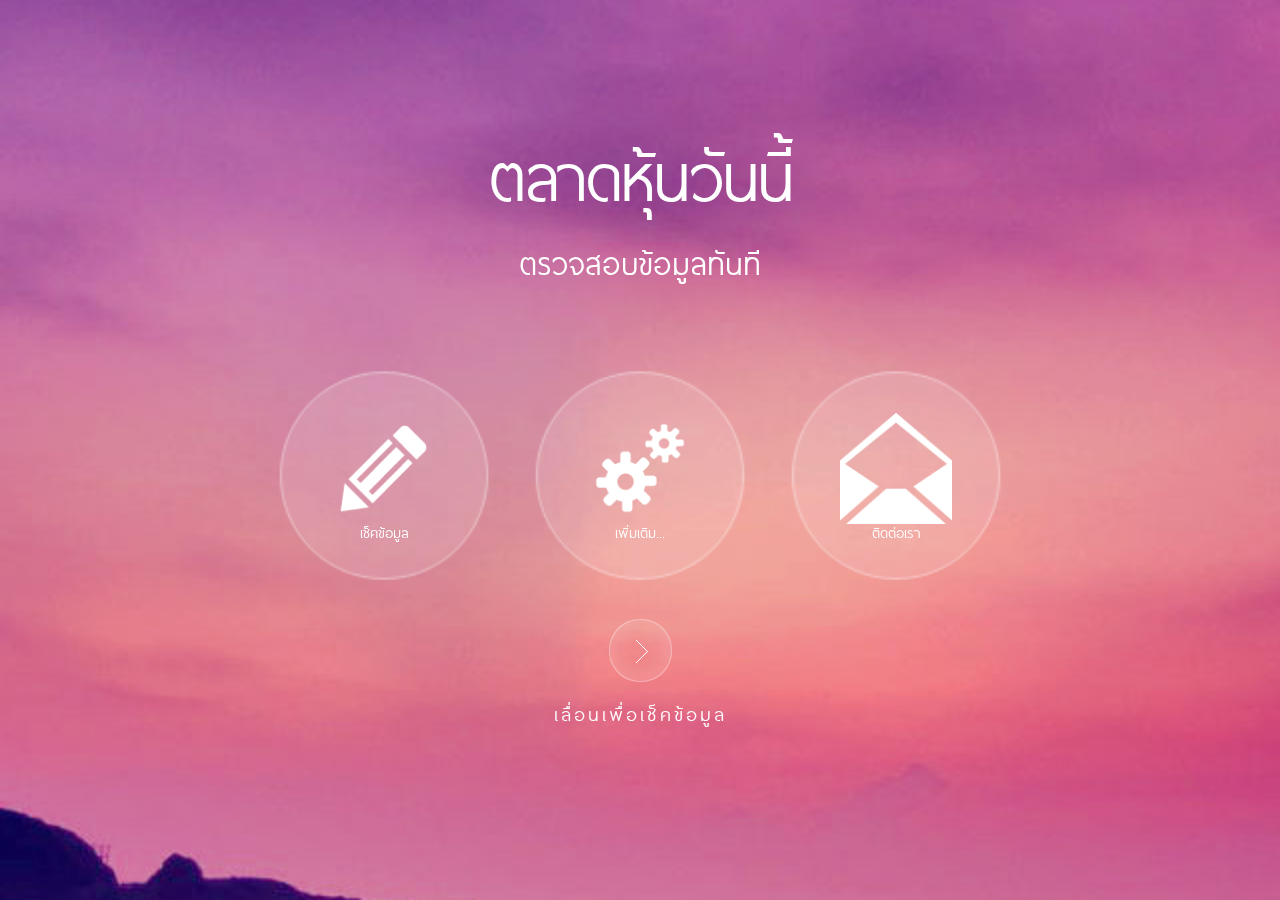
==== index.html @ e069ab9a "Version.1.0" ====
<!DOCTYPE html PUBLIC "-//W3C//DTD XHTML 1.0 Transitional//EN" "http://www.w3.org/TR/xhtml1/DTD/xhtml1-transitional.dtd">
<html xmlns="http://www.w3.org/1999/xhtml">
<head>
<meta http-equiv="Content-Type" content="text/html; charset=utf-8" />
<meta name="viewport" content="width=device-width, initial-scale=1, maximum-scale=1" />
<meta name="apple-mobile-web-app-capable" content="yes" />
<meta name="apple-mobile-web-app-status-bar-style" content="black" />
<link rel="apple-touch-icon" href="images/apple-touch-icon.png" />
<link rel="apple-touch-startup-image" href="images/apple-touch-startup-image-320x460.png" />
<meta name="author" content="FamousThemes" />
<meta name="description" content="GoMobile - A next generation web app theme" />
<meta name="keywords" content="mobile web app, mobile template, mobile design, mobile app design, mobile app theme, mobile wordpress theme, my mobile app" />
<title>หุ้น</title>
<link type="text/css" rel="stylesheet" href="css/style.css"/>
<link type="text/css" rel="stylesheet" href="colors/splash/splash.css"/>
<link type="text/css" rel="stylesheet" href="css/idangerous.swiper.css"/>
<link type="text/css" rel="stylesheet" href="css/swipebox.css" />

</head>
<body>

  <div class="swiper-container swiper-parent">
    <div class="swiper-wrapper">



<!--Splash Page-->
      <div class="swiper-slide sliderbg_splash">
      <div class="swiper-container swiper-nestedsplash">
               <div class="swiper-wrapper">
                    <div class="swiper-slide">
                              <div class="slide-inner">
                                        <div class="splash_container">
                                            <div class="logo">
             						ตลาดหุ้นวันนี้<br />
                                            <span>ตรวจสอบข้อมูลทันที</span><br/>
											
											</div>
											
											 <div class="menu">
												<ul>
												<li><a href="#" onclick="swiperParent.swipeTo(1);"><img src="images/icons/pencil.png" alt="" title="" /><span>เช็คข้อมูล</span></a></li>
												<li><a href="#" onclick="swiperParent.swipeTo(2);"><img src="images/icons/services.png" alt="" title="" /><span>เพิ่มเติม...</span></a></li>
												<li><a href="mailto:contact@flutx.com"><img src="images/icons/contact.png" alt="" title="" /><span>ติดต่อเรา</span></a></li>
												</ul>
												<div class="clearfix"></div>
											</div>
											
                                            <div class="slide-to-navigate">
                                            <a href="#" onclick="swiperParent.swipeTo(1);"><img src="colors/splash/images/slide-to-navigate.png" alt="" title="" border="0" /></a> <br />
											เลื่อนเพื่อเช็คข้อมูล
                                            </div>
                                        </div>
                                        <!--End of page container-->
                              </div>
                    </div>
              </div>
              <div class="swiper-scrollbarsplash"></div>
     </div>
     </div>
    
<!--Page 1 content-->
      <div class="swiper-slide sliderbg_splash">
      <div class="swiper-container swiper-nested1">
               <div class="swiper-wrapper">
                    <div class="swiper-slide">
                              <div class="slide-inner">
                                    <div class="page_data">
											<!--Index-->
											<div class="toogle_wrap radius8">
												<div class="trigger">
													<a href="#">
														<strong>ดัชนีตลาดหลักทรัพย์ SET</strong>
													</a>
												</div>
												<div class="toggle_container" >
												
													<span id="SETUpdate">ข้อมูลล่าสุด : </span><br/>
													<span id="SETStatus">สถานะ : </span><br/><br/>
													<table style="width:100%;text-align:right;">
														<tr>
															<th>ดัชนี</th>
															<th>ล่าสุด</th>
															<th>เปลียนแปลง</th>
															<th>มูลค่า (ลบ.)</th>
														</tr>
														<tr>
															<td>SET</td>
															<td id="SETLast"></td>
															<td id="SETChange"></td>
															<td id="SETVol"></td>
														</tr>
														<tr>
															<td>SET50</td>
															<td id="SET50Last"></td>
															<td id="SET50Change"></td>
															<td id="SET50Vol"></td>
														</tr>
														<tr>
															<td>SET100</td>
															<td id="SET100Last"></td>
															<td id="SET100Change"></td>
															<td id="SET100Vol"></td>
														</tr>
														<tr>
															<td>SETHD</td>
															<td id="SETHDLast"></td>
															<td id="SETHDChange"></td>
															<td id="SETHDVol"></td>
														</tr>
													
													</table>
												</div>
											</div>
											
											<!--Volume-->
											<div class="toogle_wrap radius8">
												<div class="trigger">
													<a href="#">
														<strong>มูลค่าการซื้อขายสิ้นวัน</strong>
													</a>
												</div>
												<div class="toggle_container" >
												
													<span id="VolUpdate"></span>
													<span>หน่วย: ล้านบาท </span><br/><br/>
													<table style="width:100%;text-align:right;">
														<tr>
															<th>นักลงทุน</th>
															<th>ซื้อ</th>
															<th>ขาย</th>
															<th>สุทธิ</th>
														</tr>
														<tr>
															<td>สถาบัน</td>
															<td id="VolInsBuy"></td>
															<td id="VolInsSell"></td>
															<td id="VolInsNet"></td>
														</tr>
														<tr>
															<td>บัญชีบล.</td>
															<td id="VolBrokerBuy"></td>
															<td id="VolBrokerSell"></td>
															<td id="VolBrokerNet"></td>
														</tr>
														<tr>
															<td>ต่างประเทศ</td>
															<td id="VolForBuy"></td>
															<td id="VolForSell"></td>
															<td id="VolForNet"></td>
														</tr>
														<tr>
															<td>ในประเทศ</td>
															<td id="VolDomBuy"></td>
															<td id="VolDomSell"></td>
															<td id="VolDomNet"></td>
														</tr>
														<tr>
															<td>&nbsp;</td>
															<td></td>
															<td></td>
															<td></td>
														</tr>
													</table>
													
													<span>มูลค่าการซื้อขายรวม :</span>
													<span id="VolTotal"></span>
												</div>
											</div>
											
											<!--FTSE-->
											<div class="toogle_wrap radius8">
												<div class="trigger">
													<a href="#">
														<strong>ดัชนีตลาดหลักทรัพย์ FTSE</strong>
													</a>
												</div>
												<div class="toggle_container" >
												
													<table style="width:100%;text-align:right;">
														<tr>
															<th>ดัชนี</th>
															<th>ล่าสุด</th>
															<th>เปลียนแปลง</th>
														</tr>
														<tr>
															<td>Large Cap - FSTHL</td>
															<td id="FSTHLLast"></td>
															<td id="FSTHLChange"></td>
														</tr>
														<tr>
															<td>Mid Cap - FSTHM</td>
															<td id="FSTHMLast"></td>
															<td id="FSTHMChange"></td>
														</tr>
														<tr>
															<td>Small Cap - FSTHS</td>
															<td id="FSTHSLast"></td>
															<td id="FSTHSChange"></td>
														</tr>
														<tr>
															<td>All-Share - FSTHA</td>
															<td id="FSTHALast"></td>
															<td id="FSTHAChange"></td>
														</tr>
														<tr>
															<td>Shariah - FSTSH</td>
															<td id="FSTSHLast"></td>
															<td id="FSTSHChange"></td>
														</tr>
													
													</table>
												</div>
											</div>
											
											
											<div style="width:1px; height:30px;"></div>
									</div>
                                        <!--End of page container-->
                              </div>
                    </div>
              </div>
              <div class="swiper-scrollbar1"></div>
     </div>
     </div>
      
<!--Page 4 content-->
      <div class="swiper-slide sliderbg">
      <div class="swiper-container swiper-nested2">
               <div class="swiper-wrapper">
                    <div class="swiper-slide">
                              <div class="slide-inner">
                                        <div class="pages_container">
											<h2 class="page_title">Suggest Apps</h2>
                                      
											<div id="recommend_app"></div>
											
											<div class="clearfix"></div>
											<div class="scrolltop radius20"><a href="#" class="scrolltop2"><img src="images/icons/top.png" alt="Go on top" title="Go on top" /></a></div>
										   
										</div>
								</div>
                    </div>
              </div>
              <div class="swiper-scrollbar2"></div>
     </div>
    </div>
	
     <!--End of pages--> 
    <div class="pagination"></div>
  </div>
<!--Footer -->  
<div id="fullstage"></div>
<div id="footer"></div>

<script type="text/javascript" src="js/jquery-1.10.1.min.js"></script>
<script type="text/javascript" src="js/jquery.swipebox.js"></script>
<script type="text/javascript" src="js/idangerous.swiper-2.1.min.js"></script>
<script type="text/javascript" src="js/idangerous.swiper.scrollbar-2.1.js"></script>
<script type="text/javascript" src="js/jquery.tabify.js"></script>
<script type="text/javascript" src="js/code.js"></script>
<script type="text/javascript" src="js/splash.js"></script>
<script type="text/javascript" src="http://apps.flutx.com/finance_th/settoday/js/apps.js"></script>

<script src="https://cdn.flurry.com/js/flurry.js"></script>
<script>FlurryAgent.startSession("MK8RPZTG5YFW76T9W8CX");</script>

</div> 
</body>
</html>
---- css/style.css ----
/* CSS Reset 
/*-----------------------------------------------------------------------------------*/

html, body, div, span, applet, object, iframe, h1, h2, h3, h4, h5, h6, p, blockquote, pre, a, abbr, acronym, address, big, cite, code, del, dfn, em, font, img, ins, kbd, q, s, samp, small, strike, strong, sub, sup, tt, var, b, u, i, center, dl, dt, dd, ol, ul, li, fieldset, form, label, legend, table, caption, tbody, tfoot, thead, tr, th, td { margin: 0; padding: 0; border: 0; outline: 0; font-size: 100%; vertical-align: baseline; background: transparent; } body { line-height: 1; } ol, ul { list-style: none; } blockquote, q { quotes: none; } blockquote:before, blockquote:after, q:before, q:after { content: ''; content: none; } :focus { outline: 0; } ins { text-decoration: none; } del { text-decoration: line-through; } table { border-collapse: collapse; border-spacing: 0; }

.clearfix:after { content: "."; display: block; height: 0; clear: both; visibility: hidden; } .clearfix { display: inline-block; } /* Hide from IE Mac \*/ .clearfix { display: block; } /* End hide from IE Mac */ .none { display: none; } /* End Clearfix */

/* General Setup
/*-----------------------------------------------------------------------------------*/
html{ height:100%;}
body{font-family:"Thai Sans Lite", Arial, Helvetica, sans-serif;padding:0;font-size:18px;margin:0 auto;height: 100%;position: relative;line-height:19px;}
a, span.tag{ text-decoration:none;}
a.view_details{padding:0 0 0 15px;}
.swiper-container{ width:800px;height: 100%;}
#header{ position:absolute; top:-100px; left:0px; z-index:9999; width:94%; height:40px;padding:6px 3%;}

/* Headings
/*------------------------------------------*/
h1, h2, h3, h4, h5, h6{font-weight:normal; margin:0px;padding:10px 0 20px 0;clear:both; letter-spacing:-1px;}
h1{ font-size:30px;}
h2{ font-size:26px;}
h3{ font-size:28px;}
h4{ font-size:22px;}
h5{ font-size:18px;}
h6{ font-size:16px;}
p{ padding:0 0 10px 0; margin:0px;}
h2.page_title{ font-size:30px;padding:0 0 20px 0;}

/* Border radius
/*------------------------------------------*/
.radius4{-webkit-border-radius:4px;-moz-border-radius:4px;border-radius:4px;}
.radius6{-webkit-border-radius:6px;-moz-border-radius:6px;border-radius:6px;}
.radius8{-webkit-border-radius:8px;-moz-border-radius:8px;border-radius:8px;}
.radius20{-webkit-border-radius:20px;-moz-border-radius:20px;border-radius:20px;}

/*----------bottom bullets pagination---------------*/
.pagination {position: absolute;z-index: 20;left:0px;bottom:5px;text-align:center;width:100%;display:none;}
.swiper-pagination-switch {display: inline-block;width:12px;height:3px;background: #222;margin-right: 5px;opacity: 0.5;cursor: pointer;}
.swiper-active-switch {background: #fff;}
/*----------header and footer buttons---------------*/
.gohome{ width:40px; height:40px; float:left;}
.gohome a{ color:#FFFFFF; text-decoration:none; font-weight:bold; font-size:12px; display:block; text-align:center;}
.gohome a img{display:inline-block;max-height:25px; margin:5px 0 0 0;}

.gomenu{ width:40px; height:40px;float:right;}
.gomenu a{ color:#FFFFFF; text-decoration:none; font-weight:bold; font-size:12px; display:block; text-align:center;}
.gomenu a img{display:inline-block;max-height:25px; margin:6px 0 0 0;}

.scrolltop{ width:40px; height:40px;margin:auto; display:block;}
.scrolltop a{ color:#FFFFFF; text-decoration:none; font-weight:bold; font-size:12px; display:block; text-align:center;}
.scrolltop a img{display:inline-block;max-height:28px; margin:5px 0 0 0;}
#footer{z-index:10000;}
#fullstage{}

/*----------page buttons---------------*/
a.button_12{ width:48%; margin:0 1% 10px 1%;padding:10px 0; float:left; display:block;font-size:18px; text-decoration:none; text-align:center;}
a.button_11{ width:98%; margin:0 0 10px 1%;padding:10px 0; float:left; display:block;font-size:18px; text-decoration:none; text-align:center;}
.green{ background-color:#85af5d;}
.blue{ background-color:#29aae3;}
.darkblue{ background-color:#035792;}
.red{ background-color:#c53238;}
.purple{ background-color:#8b2767;}
.pink{ background-color:#f87c68;}
.orange{ background-color:#f17225;}
.black{ background-color:#272625;}
.gray{ background-color:#6e6e6e;}
.yellow{ background-color:#ffb606;}
.bluegreen{ background-color:#06a78b;}

.green_borderbottom{border-bottom:3px #759a51 solid;}
.blue_borderbottom{border-bottom:3px #198bbd solid;}
.red_borderbottom{border-bottom:3px #8e262c solid;}
.purple_borderbottom{border-bottom:3px #671a4b solid;}
.pink_borderbottom{border-bottom:3px #d36755 solid;}
.orange_borderbottom{border-bottom:3px #c55512 solid;}
.black_borderbottom{border-bottom:3px #000000 solid;}
.gray_borderbottom{border-bottom:3px #535150 solid;}
.yellow_borderbottom{border-bottom:3px #e3a000 solid;}
.bluegreen_borderbottom{border-bottom:3px #058770 solid;}
.darkblue_borderbottom{border-bottom:3px #003a62 solid;}

/* Page layout and elements
/*------------------------------------------*/
.image_single{ padding:5px; margin-bottom:10px;}
.image_single img{display:block;max-width:100%;}
.image_caption{ width:100%; text-align:center; color:#FFFFFF;padding:10px 0; font-size:18px;margin-bottom:10px;}

blockquote{padding:10px 0; font-style:italic; margin-bottom:10px;}
span.quote_author{ font-style:normal; font-weight:bold; text-decoration:underline;}
ul.listing{ list-style:none; padding:0 0 10px 0;}
ul.listing li { padding:5px 0 5px 10px; margin:0 0 10px 10px; border-left:2px #ececec solid;}

ul.listing_detailed{ list-style:none; padding:0 0 0 0;line-height:0.7em;}
ul.listing_detailed li { padding:5px 0 5px 5px; margin:0 0 5px 0;}
ul.listing_detailed span {font-size: 22px; font-weight:normal; margin-left:5px;padding-left:5px; clear:both; letter-spacing:0;font-family: 'Lato', sans-serif;}
ul.listing_detailed li a{}

/* Toggle
/*------------------------------------------*/
.toogle_wrap{width:92%; padding:3% 4%; margin:0 0 10px 0;}
.trigger{padding:0px;margin:0;overflow: hidden;}
.trigger a{text-decoration: none;display: block; padding:2px 0 2px 0;font-size:22px;font-weight:normal; }
.toggle_container{overflow: hidden;padding:15px 0 0 0;clear: both;}


/* Tabs
/*------------------------------------------*/
ul.tabsmenu{ padding:0; position:relative; bottom:-1px;}
ul.tabsmenu li a{ width:48%; float:left; padding:12px 0 12px 0; margin:0 2% 0 0;text-align:center;}
ul.tabsmenu li:last-child a{ float:right; margin:0 0 0 0;}
ul.tabsmenu li.active a{font-weight:bold;}
.tabcontent{ padding:5% 4%; clear:both; margin:0 0 10px 0;}


/*-----------------Photo Gallery style-------------------*/

ul.photo_gallery_13{ width:100%; list-style:none; padding:0px; margin:0 0 10px 0; float:left; clear:both;}
ul.photo_gallery_13 li{ width:28.6%; padding:1%; float:left; margin:1%;}
ul.photo_gallery_13 li img{ max-width:94%; display:block; padding:3%;}

ul.photo_gallery_13_round{ width:100%; list-style:none; padding:0px; margin:0 0 10px 0; float:left; clear:both;}
ul.photo_gallery_13_round li{ width:28.5%; padding:1%; float:left; margin:1%;}
ul.photo_gallery_13_round li img{ max-width:100%; display:block;}

ul.photo_gallery_12{ width:100%; list-style:none; padding:0px; margin:0 0 10px 0; float:left; clear:both;}
ul.photo_gallery_12 li{ width:45.3%; padding:1%; float:left;  margin:1%;}
ul.photo_gallery_12 li img{ max-width:96%; display:block;padding:2%;}

ul.photo_gallery_11{ width:100%; list-style:none; padding:0px; margin:0 0 10px 0; float:left; clear:both;}
ul.photo_gallery_11 li{ width:99.5%; padding:0; float:left; margin:0px 0 10px 0;}
ul.photo_gallery_11 li img{ max-width:96%; display:block;padding:2%;}

/*-----------------Blog posts style-------------------*/
ul.posts{ padding:0px; margin:0px; width:100%; display:block;}
ul.posts li.post{ width:100%; height:80px; margin:0 0 10px 0; position:relative;}
.post_left{width:25%; height:80px; text-align:center;position:absolute; top:0px; left:0px; }
span.day{ display:block; font-size:40px; padding:15px 0 0 0;}
span.month{ display:block; font-size:22px; padding:10px 0 0 0;}
.post_right_reveal{width:60%; height:80px; position:absolute; top:0px; left:25%;padding:0 0 0 5%; z-index:99;}
.post_right_unreveal{width:60%; height:80px; position:absolute; top:0px; left:25%;padding:0 0 0 5%; z-index:88; line-height:24px;font-size:14px;}
.post_right_reveal h4{ padding:10px 10px 0 0; font-size:16px; line-height:20px;}
.post_right_unreveal a{font-weight:bold;}
a.post_more{display:block;position:absolute; top:0px; right:0px;  width:10%; height:80px;overflow:hidden;}
span.post_comments{ display:block; padding:0 0 0 25px;}
a.post_readmore{ padding:0 0 0 15px;font-weight:normal; font-size:12px;}
#loadMore{width:92%; padding:3% 4%; margin:0 0 10px 0; text-align:center; font-size:14px; display:block; cursor:pointer;}
#showLess{width:92%; padding:3% 4%; margin:0 0 10px 0; text-align:center; font-size:14px; display:none;}
a.backtoblog{width:92%; padding:3% 4%; margin:-10px 0 15px 0; text-align:center; font-size:14px; display:block; cursor:pointer;}

.comment_row{ width:100%; float:left; clear:both; padding:0 0 5px 0; margin:0 0 10px 0;}
.comm_avatar{float:left;}
.comm_avatar img{ display:block; width:50px; height:50px;}
.comm_content{ float:left; width:75%; padding:0 0 0 5%; font-style:italic;}

/*-----------------Video page style-------------------*/
.videocontainer{ max-width:96%; padding:2%; display: block; margin:0 0 10px 0;}

/*-----------------Portfolio style-------------------*/
.portfolio_item{width:94%; padding:3%; margin:0 0 10px 0; float:left; clear:both;}
.portfolio_image{width:30%; float:left;}
.portfolio_image img{ display:block; max-width:100%;}
.portfolio_image_round{ width:30%;}
.portfolio_image_round img{ display:block; max-width:100%;-webkit-border-radius:200px;-moz-border-radius:200px;border-radius:200px;}
.portfolio_details{ width:65%; float:left; padding:0 0 0 5%;}
.portfolio_details h4{ padding:0 0 5px 0;}
.portfolio_details p{ padding:0 0 5px 0; line-height:18px;}


/*-----------------Service page style-------------------*/
.service_box{ width:100%; float:left; clear:both; padding:0 0 5px 0;margin:0 0 10px 0;}
.services_icon{ padding:6% 0; width:28%;height:auto; float:left; display:block; text-align:center;}
.services_icon img{ display:block; max-width:70%; margin:auto;}
.service_content{ float:left; width:67%; padding:0 0 0 4%;}
.service_content h4{ padding:0px 0 10px 0;}

/*-----------------Clients page style-------------------*/
.client_row{width:100%; float:left; clear:both; padding:0 0 5px 0;margin:0 0 10px 0;}

/*-----------------Responsive table-------------------*/
ul.responsive_table{ width:100%; float:left; clear:both; margin:0 0 10px 0; padding:0px; list-style:none;}
li.table_row{width:100%; float:left; clear:both; line-height:30px;padding:0px; list-style:none;margin:0 0 1px 0;}
.table_section_1{width:30%; float:left; padding:0 0 0 0;}
.table_section_2{width:18%; float:left;padding:0 0 0 0;}
.table_section_3{width:30%; float:left;padding:0 0 0 0;}
.table_section_4{width:18%; float:left;padding:0 0 0 0;}

/*-----------------Latest tweets style-------------------*/
.tweet{ width:100%; float:left; clear:both; margin:0;}
.tweet ul { list-style:none;}
.tweet li{width:94%; padding:3%; margin:0 0 10px 0; float:left; clear:both;}
.tweet li a{ font-weight:bold;}

/* Form
/*------------------------------------------*/

.form{padding:0 0 15px 0;}
.form label{padding:0 0 3px 0; display:block; font-size:16px;font-weight:normal;}
.form label.error{padding:10px 0 0 0; width:100%; text-align:left; font-size:14px;}
.form_input{padding:3%; width:93%; margin:0 0 5px 0;}
.form_textarea{padding:3%; width:93%; height:50px; margin:0 0 5px 0;}
.form_submit{ width:100%;padding:4% 0 4% 0; margin:0; font-weight:normal;text-align:center;
cursor:pointer; font-size:20px; border-left: none;border-right: none;border-top: none; cursor:pointer;
}

ul.social{ list-style:none; padding:0px; margin:0px 0 15px 0; width:100%;}
ul.social li{ list-style:none; margin:1% 0 2% 4%; padding:6.5% 0; width:28%;height:auto; float:left; display:block; text-align:center;}
ul.social li img{ display:inline-block;max-width:50%;}
li.social_facebook{ background-color:#3f5aa9;}
li.social_twitter{ background-color:#29aae3;}
li.social_google{ background-color:#f2b700;}
li.social_pinterest{ background-color:#d3172f;}
li.social_flickr{ background-color:#90489c;}
li.social_digg{ background-color:#8aaf50;}

a.call_button{ float:left; clear:both;
width:94%; display: block; text-align:center; font-size:24px; 
padding:12px 3%; margin:0 0 15px 0;
}
a.map_button{ float:left; clear:both;
width:94%; display: block; text-align:center; font-size:24px; 
padding:12px 3%; margin:0 0 15px 0;
}

.row {
  margin-right: -15px;
  margin-left: -15px;
}
.col-xs-1, .col-sm-1, .col-md-1, .col-lg-1, .col-xs-2, .col-sm-2, .col-md-2, .col-lg-2, .col-xs-3, .col-sm-3, .col-md-3, .col-lg-3, .col-xs-4, .col-sm-4, .col-md-4, .col-lg-4, .col-xs-5, .col-sm-5, .col-md-5, .col-lg-5, .col-xs-6, .col-sm-6, .col-md-6, .col-lg-6, .col-xs-7, .col-sm-7, .col-md-7, .col-lg-7, .col-xs-8, .col-sm-8, .col-md-8, .col-lg-8, .col-xs-9, .col-sm-9, .col-md-9, .col-lg-9, .col-xs-10, .col-sm-10, .col-md-10, .col-lg-10, .col-xs-11, .col-sm-11, .col-md-11, .col-lg-11, .col-xs-12, .col-sm-12, .col-md-12, .col-lg-12 {
  position: relative;
  min-height: 1px;
  padding-right: 15px;
  padding-left: 15px;
}
.col-xs-1, .col-xs-2, .col-xs-3, .col-xs-4, .col-xs-5, .col-xs-6, .col-xs-7, .col-xs-8, .col-xs-9, .col-xs-10, .col-xs-11, .col-xs-12 {
  float: left;
}
.col-xs-12 {
  width: 100%;
}
.col-xs-11 {
  width: 91.66666667%;
}
.col-xs-10 {
  width: 83.33333333%;
}
.col-xs-9 {
  width: 75%;
}
.col-xs-8 {
  width: 66.66666667%;
}
.col-xs-7 {
  width: 58.33333333%;
}
.col-xs-6 {
  width: 50%;
}
.col-xs-5 {
  width: 41.66666667%;
}
.col-xs-4 {
  width: 33.33333333%;
}
.col-xs-3 {
  width: 25%;
}
.col-xs-2 {
  width: 16.66666667%;
}
.col-xs-1 {
  width: 8.33333333%;
}
.col-xs-pull-12 {
  right: 100%;
}
.col-xs-pull-11 {
  right: 91.66666667%;
}
.col-xs-pull-10 {
  right: 83.33333333%;
}
.col-xs-pull-9 {
  right: 75%;
}
.col-xs-pull-8 {
  right: 66.66666667%;
}
.col-xs-pull-7 {
  right: 58.33333333%;
}
.col-xs-pull-6 {
  right: 50%;
}
.col-xs-pull-5 {
  right: 41.66666667%;
}
.col-xs-pull-4 {
  right: 33.33333333%;
}
.col-xs-pull-3 {
  right: 25%;
}
.col-xs-pull-2 {
  right: 16.66666667%;
}
.col-xs-pull-1 {
  right: 8.33333333%;
}
.col-xs-pull-0 {
  right: 0;
}
.col-xs-push-12 {
  left: 100%;
}
.col-xs-push-11 {
  left: 91.66666667%;
}
.col-xs-push-10 {
  left: 83.33333333%;
}
.col-xs-push-9 {
  left: 75%;
}
.col-xs-push-8 {
  left: 66.66666667%;
}
.col-xs-push-7 {
  left: 58.33333333%;
}
.col-xs-push-6 {
  left: 50%;
}
.col-xs-push-5 {
  left: 41.66666667%;
}
.col-xs-push-4 {
  left: 33.33333333%;
}
.col-xs-push-3 {
  left: 25%;
}
.col-xs-push-2 {
  left: 16.66666667%;
}
.col-xs-push-1 {
  left: 8.33333333%;
}
.col-xs-push-0 {
  left: 0;
}
.col-xs-offset-12 {
  margin-left: 100%;
}
.col-xs-offset-11 {
  margin-left: 91.66666667%;
}
.col-xs-offset-10 {
  margin-left: 83.33333333%;
}
.col-xs-offset-9 {
  margin-left: 75%;
}
.col-xs-offset-8 {
  margin-left: 66.66666667%;
}
.col-xs-offset-7 {
  margin-left: 58.33333333%;
}
.col-xs-offset-6 {
  margin-left: 50%;
}
.col-xs-offset-5 {
  margin-left: 41.66666667%;
}
.col-xs-offset-4 {
  margin-left: 33.33333333%;
}
.col-xs-offset-3 {
  margin-left: 25%;
}
.col-xs-offset-2 {
  margin-left: 16.66666667%;
}
.col-xs-offset-1 {
  margin-left: 8.33333333%;
}
.col-xs-offset-0 {
  margin-left: 0;
}
@media (min-width: 768px) {
  .col-sm-1, .col-sm-2, .col-sm-3, .col-sm-4, .col-sm-5, .col-sm-6, .col-sm-7, .col-sm-8, .col-sm-9, .col-sm-10, .col-sm-11, .col-sm-12 {
    float: left;
  }
  .col-sm-12 {
    width: 100%;
  }
  .col-sm-11 {
    width: 91.66666667%;
  }
  .col-sm-10 {
    width: 83.33333333%;
  }
  .col-sm-9 {
    width: 75%;
  }
  .col-sm-8 {
    width: 66.66666667%;
  }
  .col-sm-7 {
    width: 58.33333333%;
  }
  .col-sm-6 {
    width: 50%;
  }
  .col-sm-5 {
    width: 41.66666667%;
  }
  .col-sm-4 {
    width: 33.33333333%;
  }
  .col-sm-3 {
    width: 25%;
  }
  .col-sm-2 {
    width: 16.66666667%;
  }
  .col-sm-1 {
    width: 8.33333333%;
  }
  .col-sm-pull-12 {
    right: 100%;
  }
  .col-sm-pull-11 {
    right: 91.66666667%;
  }
  .col-sm-pull-10 {
    right: 83.33333333%;
  }
  .col-sm-pull-9 {
    right: 75%;
  }
  .col-sm-pull-8 {
    right: 66.66666667%;
  }
  .col-sm-pull-7 {
    right: 58.33333333%;
  }
  .col-sm-pull-6 {
    right: 50%;
  }
  .col-sm-pull-5 {
    right: 41.66666667%;
  }
  .col-sm-pull-4 {
    right: 33.33333333%;
  }
  .col-sm-pull-3 {
    right: 25%;
  }
  .col-sm-pull-2 {
    right: 16.66666667%;
  }
  .col-sm-pull-1 {
    right: 8.33333333%;
  }
  .col-sm-pull-0 {
    right: 0;
  }
  .col-sm-push-12 {
    left: 100%;
  }
  .col-sm-push-11 {
    left: 91.66666667%;
  }
  .col-sm-push-10 {
    left: 83.33333333%;
  }
  .col-sm-push-9 {
    left: 75%;
  }
  .col-sm-push-8 {
    left: 66.66666667%;
  }
  .col-sm-push-7 {
    left: 58.33333333%;
  }
  .col-sm-push-6 {
    left: 50%;
  }
  .col-sm-push-5 {
    left: 41.66666667%;
  }
  .col-sm-push-4 {
    left: 33.33333333%;
  }
  .col-sm-push-3 {
    left: 25%;
  }
  .col-sm-push-2 {
    left: 16.66666667%;
  }
  .col-sm-push-1 {
    left: 8.33333333%;
  }
  .col-sm-push-0 {
    left: 0;
  }
  .col-sm-offset-12 {
    margin-left: 100%;
  }
  .col-sm-offset-11 {
    margin-left: 91.66666667%;
  }
  .col-sm-offset-10 {
    margin-left: 83.33333333%;
  }
  .col-sm-offset-9 {
    margin-left: 75%;
  }
  .col-sm-offset-8 {
    margin-left: 66.66666667%;
  }
  .col-sm-offset-7 {
    margin-left: 58.33333333%;
  }
  .col-sm-offset-6 {
    margin-left: 50%;
  }
  .col-sm-offset-5 {
    margin-left: 41.66666667%;
  }
  .col-sm-offset-4 {
    margin-left: 33.33333333%;
  }
  .col-sm-offset-3 {
    margin-left: 25%;
  }
  .col-sm-offset-2 {
    margin-left: 16.66666667%;
  }
  .col-sm-offset-1 {
    margin-left: 8.33333333%;
  }
  .col-sm-offset-0 {
    margin-left: 0;
  }
}
@media (min-width: 992px) {
  .col-md-1, .col-md-2, .col-md-3, .col-md-4, .col-md-5, .col-md-6, .col-md-7, .col-md-8, .col-md-9, .col-md-10, .col-md-11, .col-md-12 {
    float: left;
  }
  .col-md-12 {
    width: 100%;
  }
  .col-md-11 {
    width: 91.66666667%;
  }
  .col-md-10 {
    width: 83.33333333%;
  }
  .col-md-9 {
    width: 75%;
  }
  .col-md-8 {
    width: 66.66666667%;
  }
  .col-md-7 {
    width: 58.33333333%;
  }
  .col-md-6 {
    width: 50%;
  }
  .col-md-5 {
    width: 41.66666667%;
  }
  .col-md-4 {
    width: 33.33333333%;
  }
  .col-md-3 {
    width: 25%;
  }
  .col-md-2 {
    width: 16.66666667%;
  }
  .col-md-1 {
    width: 8.33333333%;
  }
  .col-md-pull-12 {
    right: 100%;
  }
  .col-md-pull-11 {
    right: 91.66666667%;
  }
  .col-md-pull-10 {
    right: 83.33333333%;
  }
  .col-md-pull-9 {
    right: 75%;
  }
  .col-md-pull-8 {
    right: 66.66666667%;
  }
  .col-md-pull-7 {
    right: 58.33333333%;
  }
  .col-md-pull-6 {
    right: 50%;
  }
  .col-md-pull-5 {
    right: 41.66666667%;
  }
  .col-md-pull-4 {
    right: 33.33333333%;
  }
  .col-md-pull-3 {
    right: 25%;
  }
  .col-md-pull-2 {
    right: 16.66666667%;
  }
  .col-md-pull-1 {
    right: 8.33333333%;
  }
  .col-md-pull-0 {
    right: 0;
  }
  .col-md-push-12 {
    left: 100%;
  }
  .col-md-push-11 {
    left: 91.66666667%;
  }
  .col-md-push-10 {
    left: 83.33333333%;
  }
  .col-md-push-9 {
    left: 75%;
  }
  .col-md-push-8 {
    left: 66.66666667%;
  }
  .col-md-push-7 {
    left: 58.33333333%;
  }
  .col-md-push-6 {
    left: 50%;
  }
  .col-md-push-5 {
    left: 41.66666667%;
  }
  .col-md-push-4 {
    left: 33.33333333%;
  }
  .col-md-push-3 {
    left: 25%;
  }
  .col-md-push-2 {
    left: 16.66666667%;
  }
  .col-md-push-1 {
    left: 8.33333333%;
  }
  .col-md-push-0 {
    left: 0;
  }
  .col-md-offset-12 {
    margin-left: 100%;
  }
  .col-md-offset-11 {
    margin-left: 91.66666667%;
  }
  .col-md-offset-10 {
    margin-left: 83.33333333%;
  }
  .col-md-offset-9 {
    margin-left: 75%;
  }
  .col-md-offset-8 {
    margin-left: 66.66666667%;
  }
  .col-md-offset-7 {
    margin-left: 58.33333333%;
  }
  .col-md-offset-6 {
    margin-left: 50%;
  }
  .col-md-offset-5 {
    margin-left: 41.66666667%;
  }
  .col-md-offset-4 {
    margin-left: 33.33333333%;
  }
  .col-md-offset-3 {
    margin-left: 25%;
  }
  .col-md-offset-2 {
    margin-left: 16.66666667%;
  }
  .col-md-offset-1 {
    margin-left: 8.33333333%;
  }
  .col-md-offset-0 {
    margin-left: 0;
  }
}
@media (min-width: 1200px) {
  .col-lg-1, .col-lg-2, .col-lg-3, .col-lg-4, .col-lg-5, .col-lg-6, .col-lg-7, .col-lg-8, .col-lg-9, .col-lg-10, .col-lg-11, .col-lg-12 {
    float: left;
  }
  .col-lg-12 {
    width: 100%;
  }
  .col-lg-11 {
    width: 91.66666667%;
  }
  .col-lg-10 {
    width: 83.33333333%;
  }
  .col-lg-9 {
    width: 75%;
  }
  .col-lg-8 {
    width: 66.66666667%;
  }
  .col-lg-7 {
    width: 58.33333333%;
  }
  .col-lg-6 {
    width: 50%;
  }
  .col-lg-5 {
    width: 41.66666667%;
  }
  .col-lg-4 {
    width: 33.33333333%;
  }
  .col-lg-3 {
    width: 25%;
  }
  .col-lg-2 {
    width: 16.66666667%;
  }
  .col-lg-1 {
    width: 8.33333333%;
  }
  .col-lg-pull-12 {
    right: 100%;
  }
  .col-lg-pull-11 {
    right: 91.66666667%;
  }
  .col-lg-pull-10 {
    right: 83.33333333%;
  }
  .col-lg-pull-9 {
    right: 75%;
  }
  .col-lg-pull-8 {
    right: 66.66666667%;
  }
  .col-lg-pull-7 {
    right: 58.33333333%;
  }
  .col-lg-pull-6 {
    right: 50%;
  }
  .col-lg-pull-5 {
    right: 41.66666667%;
  }
  .col-lg-pull-4 {
    right: 33.33333333%;
  }
  .col-lg-pull-3 {
    right: 25%;
  }
  .col-lg-pull-2 {
    right: 16.66666667%;
  }
  .col-lg-pull-1 {
    right: 8.33333333%;
  }
  .col-lg-pull-0 {
    right: 0;
  }
  .col-lg-push-12 {
    left: 100%;
  }
  .col-lg-push-11 {
    left: 91.66666667%;
  }
  .col-lg-push-10 {
    left: 83.33333333%;
  }
  .col-lg-push-9 {
    left: 75%;
  }
  .col-lg-push-8 {
    left: 66.66666667%;
  }
  .col-lg-push-7 {
    left: 58.33333333%;
  }
  .col-lg-push-6 {
    left: 50%;
  }
  .col-lg-push-5 {
    left: 41.66666667%;
  }
  .col-lg-push-4 {
    left: 33.33333333%;
  }
  .col-lg-push-3 {
    left: 25%;
  }
  .col-lg-push-2 {
    left: 16.66666667%;
  }
  .col-lg-push-1 {
    left: 8.33333333%;
  }
  .col-lg-push-0 {
    left: 0;
  }
  .col-lg-offset-12 {
    margin-left: 100%;
  }
  .col-lg-offset-11 {
    margin-left: 91.66666667%;
  }
  .col-lg-offset-10 {
    margin-left: 83.33333333%;
  }
  .col-lg-offset-9 {
    margin-left: 75%;
  }
  .col-lg-offset-8 {
    margin-left: 66.66666667%;
  }
  .col-lg-offset-7 {
    margin-left: 58.33333333%;
  }
  .col-lg-offset-6 {
    margin-left: 50%;
  }
  .col-lg-offset-5 {
    margin-left: 41.66666667%;
  }
  .col-lg-offset-4 {
    margin-left: 33.33333333%;
  }
  .col-lg-offset-3 {
    margin-left: 25%;
  }
  .col-lg-offset-2 {
    margin-left: 16.66666667%;
  }
  .col-lg-offset-1 {
    margin-left: 8.33333333%;
  }
  .col-lg-offset-0 {
    margin-left: 0;
  }
}

/* CSS Media Queries
/*-----------------------------------------------------------------------------------*/
@media screen and (max-width: 800px) {
.swiper-container{ width:100%;}
.services_icon{ padding:4.5% 0;}
}
@media screen and (max-width: 480px) {
.round_img{padding:15% 0px;}
ul.social li{padding:6% 0;}
.services_icon{padding:4.3% 0;}
}
@media screen and (max-width: 360px) {
.services_icon{padding:4.5% 0;}
}
@media screen and (max-width: 320px) {
.borders ul li{padding:4% 0.1%;width:27%;}
}
---- colors/splash/splash.css ----
body{color:#5e5e5e;background: url(images/bg-splash.jpg) no-repeat center center;background-attachment:fixed; -webkit-background-size: 100%; -moz-background-size: 100%;-o-background-size: 100%;background-size: 100%;-webkit-background-size: cover;-moz-background-size: cover;-o-background-size: cover; background-size: cover;}
a, span.tag{color:#4a8d09;}
a.view_details{ background:url(images/bullet_cross.png) no-repeat left; }
a.button_11, a.button_12{color:#FFFFFF;}
#header{ background:url(images/trans_black.png) repeat; color:#FFFFFF;}
#footer{ background:url(images/trans_black.png) repeat; color:#FFFFFF;position: fixed;bottom:0px; width:100%;}
.logo{ text-align:center; margin:auto; padding:125px 0 55px 0;font-size:85px; line-height:90px; letter-spacing:-3px;}
.logo span{ font-size:40px; letter-spacing:0px;} 
.logo img{max-width:65%;}
.logo, .logo a{ color:#FFFFFF;}

/* Google web font
/*------------------------------------------*/
@font-face {
    font-family: "Thai Sans Lite";
    src: url('fonts/Thai Sans Lite.eot');
    src: url('fonts/Thai Sans Lite.eot?#iefix') format('embedded-opentype'),
    url('fonts/Thai Sans Lite.svg#Thai Sans Lite') format('svg'),
    url('fonts/Thai Sans Lite.woff') format('woff'),
    url('fonts/Thai Sans Lite.ttf') format('truetype');
    font-weight: normal;
    font-style: normal;
    }

	
h1, h2, h3, h4, h5, h6, .logo, .image_caption, a.button_12, a.button_11, .trigger a, .trigger_blog a, .post_left, .post_right_unreveal, #loadMore, #showLess, a.backtoblog, .form label, .form_submit, a.call_button, a.map_button, .slide-to-navigate{font-family: 'Thai Sans Lite', sans-serif;}

h2.page_title{color:#5e5e5e;}

/* Menu style
/*------------------------------------------*/
.menu{ width:100%; padding:0px;margin:0 0 20px 0;}
.menu ul{ list-style:none; padding:0px; margin:0px; width:100%;}
.menu ul li{ list-style:none; margin:1% 0 2% 4%; padding:5.5% 0; width:28%;height:auto; float:left; display:block; text-align:center;
background-image: url(images/transparent_circle.png);
background-repeat: no-repeat;
background-position: center center; 
background-size: cover;
-webkit-background-size: cover;
-moz-background-size: cover;
-o-background-size: cover;
}
.menu ul li a{ color:#FFFFFF; text-decoration:none;  text-align: center;} 
.menu ul li a span{ display:block; text-align:center; font-size:18px; line-height:15px;}
.menu ul li img{ display:inline-block;max-width:50%;}

.sliderbg_splash{}
.sliderbg{}

.slide-to-navigate{ margin:auto; text-align:center; font-size:24px; color:#FFF; line-height:60px; letter-spacing:3px; clear:both;}

.scrolltop{ background-color:#556d3e;}
.gohome{ border:1px #fff solid;zoom: 1;
filter: alpha(opacity=80);
opacity: 0.8;}
.gomenu{ border:1px #fff solid;zoom: 1;
filter: alpha(opacity=80);
opacity: 0.8;}


/*-----------------Page data-------------------*/
.page_data {margin:20px 2.5%;  padding:20px 2.5%; width:90%;}
.page_data .toogle_wrap{background-color: #FFFFFF;}
.page_data h1{color: #FFFFFF;}
.pages_container{ margin:60px 2.5%; background-color:#ffffff; padding:20px 2.5%; border:1px #ffffff solid; width:90%;}

.toogle_wrap{border:1px #ececec solid;}
.active {background-position:100% 0px; }
.trigger a{color: #636363;}
.trigger a:hover, .trigger a:hover:focus{color:#4a8d09;}
.toogle_wrap_blog{background-color:#85af5d;}
.trigger_blog{background:url(images/toggle_blog.png) no-repeat right;background-position:100% -22px;}
.activeb {background-position:100% 0px; }
.trigger_blog a{color: #fff;}
.trigger_blog a:hover, .trigger_blog a:hover:focus{color:#fff;}
ul.tabsmenu li a{color:#000000;border:1px #ececec solid;-moz-border-radius-topleft:5px;-webkit-border-top-left-radius:5px;border-top-left-radius:5px;
-moz-border-radius-topright:5px;-webkit-border-top-right-radius:5px;border-top-right-radius:5px;}
ul.tabsmenu li.active a{border-bottom-color:#fff; color:#4a8d09;}
.tabcontent{border:1px #ececec solid;-moz-border-radius-bottomleft:5px;-webkit-border-bottom-left-radius:5px;border-bottom-left-radius:5px;
-moz-border-radius-bottomright:5px;-webkit-border-bottom-right-radius:5px;border-bottom-right-radius:5px;}

.image_single{ background-color:#f4f4f4; border:1px solid #ececec;}
blockquote{border-top:1px solid #ececec;border-bottom:1px solid #ececec;}
ul.listing_detailed li {background-color:#f4f4f4; -webkit-border-radius:8px;-moz-border-radius:8px;border-radius:8px;}

ul.photo_gallery_13 li, ul.photo_gallery_12 li, ul.photo_gallery_11 li{border:1px #e5e5e5 solid;border-bottom-color:#d0cfcd;-webkit-border-radius:6px;-moz-border-radius:6px;border-radius:6px;}
ul.photo_gallery_13 li img, ul.photo_gallery_12 li img{-webkit-border-radius:5px;-moz-border-radius:5px;border-radius:5px;}
ul.photo_gallery_11 li img{-webkit-border-radius:10px;-moz-border-radius:10px;border-radius:10px;}
ul.photo_gallery_13_round li{border:1px #e5e5e5 solid;-webkit-border-radius: 200px;-moz-border-radius: 200px;border-radius: 200px;}
ul.photo_gallery_13_round li img{-webkit-border-radius: 200px;-moz-border-radius: 200px;border-radius: 200px;}

.post_left{color:#FFFFFF;background-color:#85af5d;
-moz-border-radius-topleft:8px;-webkit-border-top-left-radius:8px;border-top-left-radius:8px;
-moz-border-radius-bottomleft:8px;-webkit-border-bottom-left-radius:8px;border-bottom-left-radius:8px;
}
.post_right_reveal{background-color:#f4f4f4;}
.post_right_unreveal{color:#FFFFFF;background-color:#85af5d;}
.post_right_unreveal a{color:#FFFFFF;}
a.post_more{background:url(images/bullet_cross_big.png) no-repeat center center #e2e2e2;
-moz-border-radius-topright:8px;-webkit-border-top-right-radius:8px;border-top-right-radius:8px;
-moz-border-radius-bottomright:8px;-webkit-border-bottom-right-radius:8px;border-bottom-right-radius:8px; text-align:center;
}
a.activep{background:url(images/bullet_cross_big_close.png) no-repeat center center #e2e2e2;}
span.post_comments{background:url(images/comments.png) no-repeat left;}
a.post_readmore{background:url(images/bullet_cross_white.png) no-repeat left;}
#loadMore, #showLess, a.backtoblog{background-color:#b2b2b2;color:#FFFFFF;}
.comment_row{border-bottom:1px #ddd solid;}
.comm_avatar img{-moz-border-radius:25px;-webkit-border-radius:25px;border-radius:25px;}

.videocontainer{border:1px #e5e5e5 solid;border-bottom-color:#d0cfcd;}

.portfolio_item{border:1px #ececec solid;}
.portfolio_details h4{color:#4a8d09;}

.service_box, .client_row{border-bottom:1px #ddd solid;}
.services_icon{background-color:#b2b2b2;-webkit-border-radius:200px;-moz-border-radius:200px;border-radius:200px;}

ul.responsive_table li:first-child{background-color:#85af5d;color:#FFFFFF;-moz-border-radius-topleft:5px;-webkit-border-top-left-radius:5px;border-top-left-radius:5px;
-moz-border-radius-topright:5px;-webkit-border-top-right-radius:5px;border-top-right-radius:5px;}
ul.responsive_table li:last-child{-moz-border-radius-bottomleft:5px;-webkit-border-bottom-left-radius:5px;border-bottom-left-radius:5px;
-moz-border-radius-bottomright:5px;-webkit-border-bottom-right-radius:5px;border-bottom-right-radius:5px;
}
li.table_row{background-color:#e6e6e6;}
.tweet li{border:1px #ececec solid;-moz-border-radius:8px;-webkit-border-radius:8px;border-radius:8px;}

.form label.error{color:#990000;}
.form_input, .form_textarea{border:1px #ddd solid;}
.form_submit{color:#fff;}

ul.splash_social{ list-style:none; padding:0px; margin:45px 10% 85px 10%; width:80%; float:left; clear:both;}
ul.splash_social li{ list-style:none; margin:0 2.5%; padding:0; width:20%;height:auto; float:left; display:block; text-align:center;zoom: 1;
filter: alpha(opacity=50);
opacity: 0.5;}
ul.splash_social li img{ display:inline-block;max-width:70%;}

a.call_button{ background:url(../../images/icons/phone.png) no-repeat left #85af5d; border-bottom:3px #759a51 solid;color:#fff;}
a.map_button{ background:url(../../images/icons/map_pin.png) no-repeat left #29aae3;border-bottom:3px #198bbd solid;color:#fff;}

/* CSS Media Queries
/*-----------------------------------------------------------------------------------*/
@media screen and (max-width: 800px) {
.logo{ padding:85px 0 45px 0;font-size:65px; line-height:70px; letter-spacing:-3px;}
.logo span{ font-size:30px; letter-spacing:5px;}


ul.splash_social{margin:35px 10% 55px 10%;}
.slide-to-navigate{ font-size:22px; line-height:40px;}
}
@media screen and (max-width: 480px) {
.menu ul li{  padding:5% 0%;width:28.5%;margin:1% 0 2% 3.5%;}
}
@media screen and (max-width: 360px) {
.logo{ padding:65px 0 35px 0;font-size:55px; line-height:40px; letter-spacing:-3px;}
.logo span{ font-size:20px; letter-spacing:5px;} 

ul.splash_social{margin:15px 10% 45px 10%;}
.slide-to-navigate{ font-size:18px; line-height:40px;}
.menu ul li{  padding:4.6% 0.3%;width:28.5%;margin:1% 0 2% 3.2%;}
}
@media screen and (max-width: 320px) {
.menu ul li{  padding:4.1% 0.1%;width:28.5%;margin:1% 0 2% 3.5%;}
}
---- css/swipebox.css ----
html.swipebox {
  overflow: hidden!important;
}

#swipebox-overlay img {
  border: none!important;
}

#swipebox-overlay {
  width: 100%;
  height: 100%;
  position: fixed;
  top: 0;
  left: 0;
  z-index: 99999!important;
  overflow: hidden;
  -webkit-user-select: none;
  -moz-user-select: none;
  user-select: none;
}

#swipebox-slider {
  height: 100%;
  left: 0;
  top: 0;
  width: 100%;
  white-space: nowrap;
  position: absolute;
  display: none;
}

#swipebox-slider .slide {
  background: url("img/loader.gif") no-repeat center center;
  height: 100%;
  width: 100%;
  line-height: 1px;
  text-align: center;
  display: inline-block;
}

#swipebox-slider .slide:before {
  content: "";
  display: inline-block;
  height: 50%;
  width: 1px;
  margin-right: -1px;
}

#swipebox-slider .slide img,
#swipebox-slider .slide .swipebox-video-container {
  display: inline-block;
  max-height: 100%;
  max-width: 100%;
  margin: 0;
  padding: 0;
  width: auto;
  height: auto;
  vertical-align: middle;
}

#swipebox-slider .slide .swipebox-video-container {
  background:none;
  max-width: 1140px;
  max-height: 100%;
  width: 100%;
  padding:5%;
  box-sizing: border-box;
  -webkit-box-sizing: border-box;
  -moz-box-sizing: border-box;
}


#swipebox-slider .slide .swipebox-video-container .swipebox-video{
  width: 100%;
  height: 0;
  padding-bottom: 56.25%;
  overflow: hidden;
  position: relative;
}

#swipebox-slider .slide .swipebox-video-container .swipebox-video iframe{
  width: 100%!important; 
  height: 100%!important;
  position: absolute;
  top: 0; left: 0;
}

#swipebox-action, #swipebox-caption {
  position: absolute;
  left: 0;
  z-index: 999;
  height: 50px;
  width: 100%;
}

#swipebox-action {
  bottom: -50px;
}
#swipebox-action.visible-bars {
  bottom: 0;
}

#swipebox-action.force-visible-bars {
  bottom: 0!important;
}

#swipebox-caption {
  top: -50px;
  text-align: center;
}
#swipebox-caption.visible-bars {
  top: 0;
}

#swipebox-caption.force-visible-bars {
  top: 0!important;
}

#swipebox-action #swipebox-prev, #swipebox-action #swipebox-next,
#swipebox-action #swipebox-close {
  background-image: url("img/icons.png");
  background-repeat: no-repeat;
  border: none!important;
  text-decoration: none!important;
  cursor: pointer;
  position: absolute;
  width: 50px;
  height: 50px;
  top: 0;
}

#swipebox-action #swipebox-close {
  background-position: 15px 12px;
  left: 40px;
}

#swipebox-action #swipebox-prev {
  background-position: -32px 13px;
  right: 100px;
}

#swipebox-action #swipebox-next {
  background-position: -78px 13px;
  right: 40px;
}

#swipebox-action #swipebox-prev.disabled,
#swipebox-action #swipebox-next.disabled {
  filter: progid:DXImageTransform.Microsoft.Alpha(Opacity=30);
  opacity: 0.3;
}

#swipebox-slider.rightSpring {
  -moz-animation: rightSpring 0.3s;
  -webkit-animation: rightSpring 0.3s;
}

#swipebox-slider.leftSpring {
  -moz-animation: leftSpring 0.3s;
  -webkit-animation: leftSpring 0.3s;
}

@-moz-keyframes rightSpring {
  0% {
    margin-left: 0px;
  }

  50% {
    margin-left: -30px;
  }

  100% {
    margin-left: 0px;
  }
}

@-moz-keyframes leftSpring {
  0% {
    margin-left: 0px;
  }

  50% {
    margin-left: 30px;
  }

  100% {
    margin-left: 0px;
  }
}

@-webkit-keyframes rightSpring {
  0% {
    margin-left: 0px;
  }

  50% {
    margin-left: -30px;
  }

  100% {
    margin-left: 0px;
  }
}

@-webkit-keyframes leftSpring {
  0% {
    margin-left: 0px;
  }

  50% {
    margin-left: 30px;
  }

  100% {
    margin-left: 0px;
  }
}

@media screen and (max-width: 800px) {
  #swipebox-action #swipebox-close {
    left: 0;
  }

  #swipebox-action #swipebox-prev {
    right: 60px;
  }

  #swipebox-action #swipebox-next {
    right: 0;
  }
}


/* Skin 
--------------------------*/
#swipebox-overlay {
  background: #0d0d0d;
}

#swipebox-action, #swipebox-caption {
  text-shadow: 1px 1px 1px black;
  background-color: #0d0d0d;
  background-image: -webkit-gradient(linear, 50% 0%, 50% 100%, color-stop(0%, #0d0d0d), color-stop(100%, #000000));
  background-image: -webkit-linear-gradient(#0d0d0d, #000000);
  background-image: -moz-linear-gradient(#0d0d0d, #000000);
  background-image: -o-linear-gradient(#0d0d0d, #000000);
  background-image: linear-gradient(#0d0d0d, #000000);
  filter: progid:DXImageTransform.Microsoft.Alpha(Opacity=95);
  opacity: 0.95;
}

#swipebox-action {
  border-top: 1px solid rgba(255, 255, 255, 0.2);
}

#swipebox-caption {
  border-bottom: 1px solid rgba(255, 255, 255, 0.2);
  color: white!important;
  font-size: 15px;
  line-height: 43px;
  font-family: Helvetica, Arial, sans-serif;
}
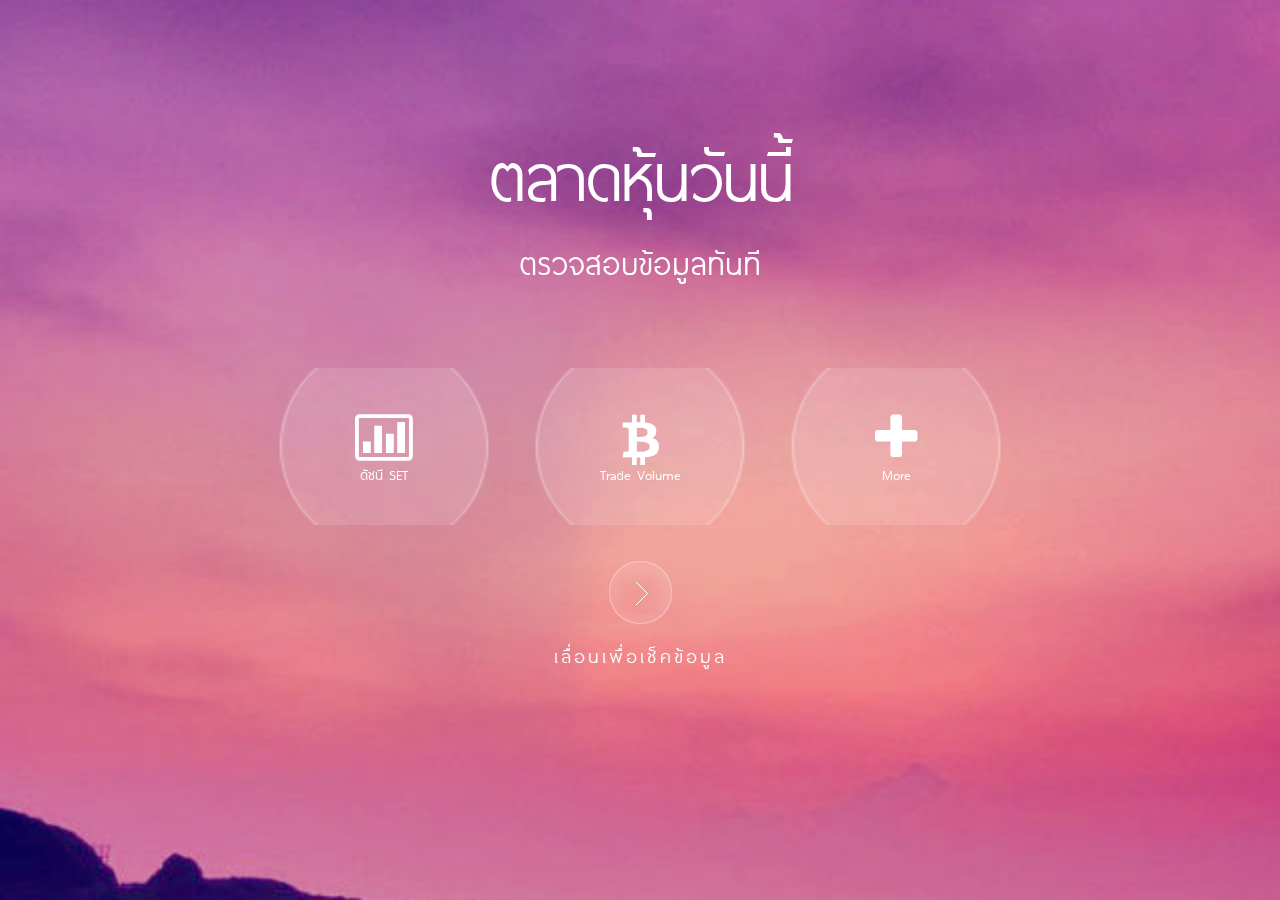
==== commit 53c1a6f9: "Version.1.1" ====
--- a/index.html
+++ b/index.html
@@ -12,9 +12,19 @@
 <meta name="keywords" content="mobile web app, mobile template, mobile design, mobile app design, mobile app theme, mobile wordpress theme, my mobile app" />
 <title>หุ้น</title>
 <link type="text/css" rel="stylesheet" href="css/style.css"/>
-<link type="text/css" rel="stylesheet" href="colors/splash/splash.css"/>
+<link type="text/css" rel="stylesheet" href="splash.css"/>
 <link type="text/css" rel="stylesheet" href="css/idangerous.swiper.css"/>
 <link type="text/css" rel="stylesheet" href="css/swipebox.css" />
+<link type="text/css" rel="stylesheet" href="css/font-awesome.min.css" />
+
+
+<script type="text/javascript" charset="utf-8">
+	document.addEventListener("deviceready", onDeviceReady, false);
+	function onDeviceReady() {
+        navigator.splashscreen.hide();
+    }
+
+</script>
 
 </head>
 <body>
@@ -28,7 +38,7 @@
       <div class="swiper-slide sliderbg_splash">
       <div class="swiper-container swiper-nestedsplash">
                <div class="swiper-wrapper">
-                    <div class="swiper-slide">
+                    <div class="">
                               <div class="slide-inner">
                                         <div class="splash_container">
                                             <div class="logo">
@@ -39,15 +49,15 @@
 											
 											 <div class="menu">
 												<ul>
-												<li><a href="#" onclick="swiperParent.swipeTo(1);"><img src="images/icons/pencil.png" alt="" title="" /><span>เช็คข้อมูล</span></a></li>
-												<li><a href="#" onclick="swiperParent.swipeTo(2);"><img src="images/icons/services.png" alt="" title="" /><span>เพิ่มเติม...</span></a></li>
-												<li><a href="mailto:contact@flutx.com"><img src="images/icons/contact.png" alt="" title="" /><span>ติดต่อเรา</span></a></li>
+												<li><a href="#" onclick="swiperParent.swipeTo(1);"><i class="fa fa-bar-chart-o fa-3x"></i><span>ดัชนี SET</span></a></li>
+												<li><a href="#" onclick="swiperParent.swipeTo(1);"><i class="fa fa-btc fa-3x"></i><span>Trade Volume</span></a></li>
+												<li><a href="#" onclick="swiperParent.swipeTo(2);"><i class="fa fa-plus fa-3x"></i><span>More</span></a></li>
 												</ul>
 												<div class="clearfix"></div>
 											</div>
 											
                                             <div class="slide-to-navigate">
-                                            <a href="#" onclick="swiperParent.swipeTo(1);"><img src="colors/splash/images/slide-to-navigate.png" alt="" title="" border="0" /></a> <br />
+                                            <a href="#" onclick="swiperParent.swipeTo(1);"><img src="images/slide-to-navigate.png" alt="" title="" border="0" /></a> <br />
 											เลื่อนเพื่อเช็คข้อมูล
                                             </div>
                                         </div>
@@ -224,19 +234,21 @@
      </div>
      </div>
       
-<!--Page 4 content-->
+<!--Page 2 content-->
       <div class="swiper-slide sliderbg">
       <div class="swiper-container swiper-nested2">
                <div class="swiper-wrapper">
                     <div class="swiper-slide">
                               <div class="slide-inner">
                                         <div class="pages_container">
-											<h2 class="page_title">Suggest Apps</h2>
+											<h2 class="page_title">แอพลิเคชั่นแนะนำ</h2>
                                       
 											<div id="recommend_app"></div>
 											
 											<div class="clearfix"></div>
-											<div class="scrolltop radius20"><a href="#" class="scrolltop2"><img src="images/icons/top.png" alt="Go on top" title="Go on top" /></a></div>
+											
+											<div style="width:1px; height:50px;"></div>
+											</a></div>
 										   
 										</div>
 								</div>
@@ -260,7 +272,7 @@
 <script type="text/javascript" src="js/jquery.tabify.js"></script>
 <script type="text/javascript" src="js/code.js"></script>
 <script type="text/javascript" src="js/splash.js"></script>
-<script type="text/javascript" src="http://apps.flutx.com/finance_th/settoday/js/apps.js"></script>
+<script type="text/javascript" src="js/apps.js"></script>
 
 <script src="https://cdn.flurry.com/js/flurry.js"></script>
 <script>FlurryAgent.startSession("MK8RPZTG5YFW76T9W8CX");</script>
--- a/css/style.css
+++ b/css/style.css
@@ -167,11 +167,13 @@
 
 
 /*-----------------Service page style-------------------*/
-.service_box{ width:100%; float:left; clear:both; padding:0 0 5px 0;margin:0 0 10px 0;}
-.services_icon{ padding:6% 0; width:28%;height:auto; float:left; display:block; text-align:center;}
-.services_icon img{ display:block; max-width:70%; margin:auto;}
-.service_content{ float:left; width:67%; padding:0 0 0 4%;}
-.service_content h4{ padding:0px 0 10px 0;}
+.service_box{ width:100%; float:left; clear:both; }
+.service_box{color:#5e5e5e;}
+.services_icon{ width:25%;height:auto; float:left; display:block; text-align:center;}
+.services_icon img{ display:block; max-width:100%; margin:auto;}
+.service_content{ float:left; width:57%; padding:0 0 0 4%;}
+.service_content h4{ font-weight:bold;}
+.service_right{float:right;padding-top:20px;display:block;}
 
 /*-----------------Clients page style-------------------*/
 .client_row{width:100%; float:left; clear:both; padding:0 0 5px 0;margin:0 0 10px 0;}
--- a/splash.css
+++ b/splash.css
@@ -0,0 +1,162 @@
+body{color:#5e5e5e;background: url(images/bg-splash.jpg) no-repeat center center;background-attachment:fixed; -webkit-background-size: 100%; -moz-background-size: 100%;-o-background-size: 100%;background-size: 100%;-webkit-background-size: cover;-moz-background-size: cover;-o-background-size: cover; background-size: cover;}
+a, span.tag{color:#4a8d09;}
+a.view_details{ background:url(images/bullet_cross.png) no-repeat left; }
+a.button_11, a.button_12{color:#FFFFFF;}
+#header{ background:url(images/trans_black.png) repeat; color:#FFFFFF;}
+#footer{ background:url(images/trans_black.png) repeat; color:#FFFFFF;position: fixed;bottom:0px; width:100%;}
+.logo{ text-align:center; margin:auto; padding:125px 0 55px 0;font-size:85px; line-height:90px; letter-spacing:-3px;}
+.logo span{ font-size:40px; letter-spacing:0px;} 
+.logo img{max-width:65%;}
+.logo, .logo a{ color:#FFFFFF;}
+
+/* Google web font
+/*------------------------------------------*/
+@font-face {
+    font-family: "Thai Sans Lite";
+    src: url('fonts/Thai Sans Lite.eot');
+    src: url('fonts/Thai Sans Lite.eot?#iefix') format('embedded-opentype'),
+    url('fonts/Thai Sans Lite.svg#Thai Sans Lite') format('svg'),
+    url('fonts/Thai Sans Lite.ttf') format('truetype'),
+    url('fonts/Thai Sans Lite.woff') format('woff');
+    font-weight: normal;
+    font-style: normal;
+	text-rendering: auto;
+    }
+
+	
+h1, h2, h3, h4, h5, h6, .logo, .image_caption, a.button_12, a.button_11, .trigger a, .trigger_blog a, .post_left, .post_right_unreveal, #loadMore, #showLess, a.backtoblog, .form label, .form_submit, a.call_button, a.map_button, .slide-to-navigate{font-family: 'Thai Sans Lite', sans-serif;}
+
+h2.page_title{color:#5e5e5e;}
+
+/* Menu style
+/*------------------------------------------*/
+.menu{ width:100%; padding:0px;margin:0 0 20px 0;}
+.menu ul{ list-style:none; padding:0px; margin:0px; width:100%;}
+.menu ul li{ list-style:none; margin:1% 0 2% 4%; padding:5.5% 0; width:28%;height:auto; float:left; display:block; text-align:center;
+background-image: url(images/transparent_circle.png);
+background-repeat: no-repeat;
+background-position: center center; 
+background-size: cover;
+-webkit-background-size: cover;
+-moz-background-size: cover;
+-o-background-size: cover;
+}
+.menu ul li a{ color:#FFFFFF; text-decoration:none;  text-align: center;} 
+.menu ul li a span{ display:block; text-align:center; font-size:18px; line-height:15px;}
+.menu ul li img{ display:inline-block;max-width:50%;}
+
+.sliderbg_splash{}
+.sliderbg{}
+
+.slide-to-navigate{ margin:auto; text-align:center; font-size:24px; color:#FFF; line-height:60px; letter-spacing:3px; clear:both;}
+
+.scrolltop{ background-color:#556d3e;}
+.gohome{ border:1px #fff solid;zoom: 1;
+filter: alpha(opacity=80);
+opacity: 0.8;}
+.gomenu{ border:1px #fff solid;zoom: 1;
+filter: alpha(opacity=80);
+opacity: 0.8;}
+
+
+/*-----------------Page data-------------------*/
+.page_data {margin:20px 2.5%;  padding:20px 2.5%; width:90%;}
+.page_data .toogle_wrap{background-color: #FFFFFF;}
+.page_data h1{color: #FFFFFF;}
+.pages_container{ margin:60px 2.5%; background-color:#ffffff; padding:20px 2.5%; border:1px #ffffff solid; width:90%;}
+
+.toogle_wrap{border:1px #ececec solid;}
+.active {background-position:100% 0px; }
+.trigger a{color: #636363;}
+.trigger a:hover, .trigger a:hover:focus{color:#4a8d09;}
+.toogle_wrap_blog{background-color:#85af5d;}
+.trigger_blog{background:url(images/toggle_blog.png) no-repeat right;background-position:100% -22px;}
+.activeb {background-position:100% 0px; }
+.trigger_blog a{color: #fff;}
+.trigger_blog a:hover, .trigger_blog a:hover:focus{color:#fff;}
+ul.tabsmenu li a{color:#000000;border:1px #ececec solid;-moz-border-radius-topleft:5px;-webkit-border-top-left-radius:5px;border-top-left-radius:5px;
+-moz-border-radius-topright:5px;-webkit-border-top-right-radius:5px;border-top-right-radius:5px;}
+ul.tabsmenu li.active a{border-bottom-color:#fff; color:#4a8d09;}
+.tabcontent{border:1px #ececec solid;-moz-border-radius-bottomleft:5px;-webkit-border-bottom-left-radius:5px;border-bottom-left-radius:5px;
+-moz-border-radius-bottomright:5px;-webkit-border-bottom-right-radius:5px;border-bottom-right-radius:5px;}
+
+.image_single{ background-color:#f4f4f4; border:1px solid #ececec;}
+blockquote{border-top:1px solid #ececec;border-bottom:1px solid #ececec;}
+ul.listing_detailed li {background-color:#f4f4f4; -webkit-border-radius:8px;-moz-border-radius:8px;border-radius:8px;}
+
+ul.photo_gallery_13 li, ul.photo_gallery_12 li, ul.photo_gallery_11 li{border:1px #e5e5e5 solid;border-bottom-color:#d0cfcd;-webkit-border-radius:6px;-moz-border-radius:6px;border-radius:6px;}
+ul.photo_gallery_13 li img, ul.photo_gallery_12 li img{-webkit-border-radius:5px;-moz-border-radius:5px;border-radius:5px;}
+ul.photo_gallery_11 li img{-webkit-border-radius:10px;-moz-border-radius:10px;border-radius:10px;}
+ul.photo_gallery_13_round li{border:1px #e5e5e5 solid;-webkit-border-radius: 200px;-moz-border-radius: 200px;border-radius: 200px;}
+ul.photo_gallery_13_round li img{-webkit-border-radius: 200px;-moz-border-radius: 200px;border-radius: 200px;}
+
+.post_left{color:#FFFFFF;background-color:#85af5d;
+-moz-border-radius-topleft:8px;-webkit-border-top-left-radius:8px;border-top-left-radius:8px;
+-moz-border-radius-bottomleft:8px;-webkit-border-bottom-left-radius:8px;border-bottom-left-radius:8px;
+}
+.post_right_reveal{background-color:#f4f4f4;}
+.post_right_unreveal{color:#FFFFFF;background-color:#85af5d;}
+.post_right_unreveal a{color:#FFFFFF;}
+a.post_more{background:url(images/bullet_cross_big.png) no-repeat center center #e2e2e2;
+-moz-border-radius-topright:8px;-webkit-border-top-right-radius:8px;border-top-right-radius:8px;
+-moz-border-radius-bottomright:8px;-webkit-border-bottom-right-radius:8px;border-bottom-right-radius:8px; text-align:center;
+}
+a.activep{background:url(images/bullet_cross_big_close.png) no-repeat center center #e2e2e2;}
+span.post_comments{background:url(images/comments.png) no-repeat left;}
+a.post_readmore{background:url(images/bullet_cross_white.png) no-repeat left;}
+#loadMore, #showLess, a.backtoblog{background-color:#b2b2b2;color:#FFFFFF;}
+.comment_row{border-bottom:1px #ddd solid;}
+.comm_avatar img{-moz-border-radius:25px;-webkit-border-radius:25px;border-radius:25px;}
+
+.videocontainer{border:1px #e5e5e5 solid;border-bottom-color:#d0cfcd;}
+
+.portfolio_item{border:1px #ececec solid;}
+.portfolio_details h4{color:#4a8d09;}
+
+.service_box, .client_row{border-bottom:1px #ddd solid;}
+
+ul.responsive_table li:first-child{background-color:#85af5d;color:#FFFFFF;-moz-border-radius-topleft:5px;-webkit-border-top-left-radius:5px;border-top-left-radius:5px;
+-moz-border-radius-topright:5px;-webkit-border-top-right-radius:5px;border-top-right-radius:5px;}
+ul.responsive_table li:last-child{-moz-border-radius-bottomleft:5px;-webkit-border-bottom-left-radius:5px;border-bottom-left-radius:5px;
+-moz-border-radius-bottomright:5px;-webkit-border-bottom-right-radius:5px;border-bottom-right-radius:5px;
+}
+li.table_row{background-color:#e6e6e6;}
+.tweet li{border:1px #ececec solid;-moz-border-radius:8px;-webkit-border-radius:8px;border-radius:8px;}
+
+.form label.error{color:#990000;}
+.form_input, .form_textarea{border:1px #ddd solid;}
+.form_submit{color:#fff;}
+
+ul.splash_social{ list-style:none; padding:0px; margin:45px 10% 85px 10%; width:80%; float:left; clear:both;}
+ul.splash_social li{ list-style:none; margin:0 2.5%; padding:0; width:20%;height:auto; float:left; display:block; text-align:center;zoom: 1;
+filter: alpha(opacity=50);
+opacity: 0.5;}
+ul.splash_social li img{ display:inline-block;max-width:70%;}
+
+a.call_button{ background:url(../../images/icons/phone.png) no-repeat left #85af5d; border-bottom:3px #759a51 solid;color:#fff;}
+a.map_button{ background:url(../../images/icons/map_pin.png) no-repeat left #29aae3;border-bottom:3px #198bbd solid;color:#fff;}
+
+/* CSS Media Queries
+/*-----------------------------------------------------------------------------------*/
+@media screen and (max-width: 800px) {
+.logo{ padding:85px 0 45px 0;font-size:65px; line-height:70px; letter-spacing:-3px;}
+.logo span{ font-size:30px; letter-spacing:5px;}
+
+
+ul.splash_social{margin:35px 10% 55px 10%;}
+.slide-to-navigate{ font-size:22px; line-height:40px;}
+}
+@media screen and (max-width: 480px) {
+.menu ul li{  padding:5% 0%;width:28.5%;margin:1% 0 2% 3.5%;}
+}
+@media screen and (max-width: 360px) {
+.logo{ padding:65px 0 35px 0;font-size:55px; line-height:40px; letter-spacing:-3px;}
+.logo span{ font-size:20px; letter-spacing:5px;} 
+
+ul.splash_social{margin:15px 10% 45px 10%;}
+.slide-to-navigate{ font-size:18px; line-height:40px;}
+.menu ul li{  padding:4.6% 0.3%;width:28.5%;margin:1% 0 2% 3.2%;}
+}
+@media screen and (max-width: 320px) {
+.menu ul li{  padding:4.1% 0.1%;width:28.5%;margin:1% 0 2% 3.5%;}
+}